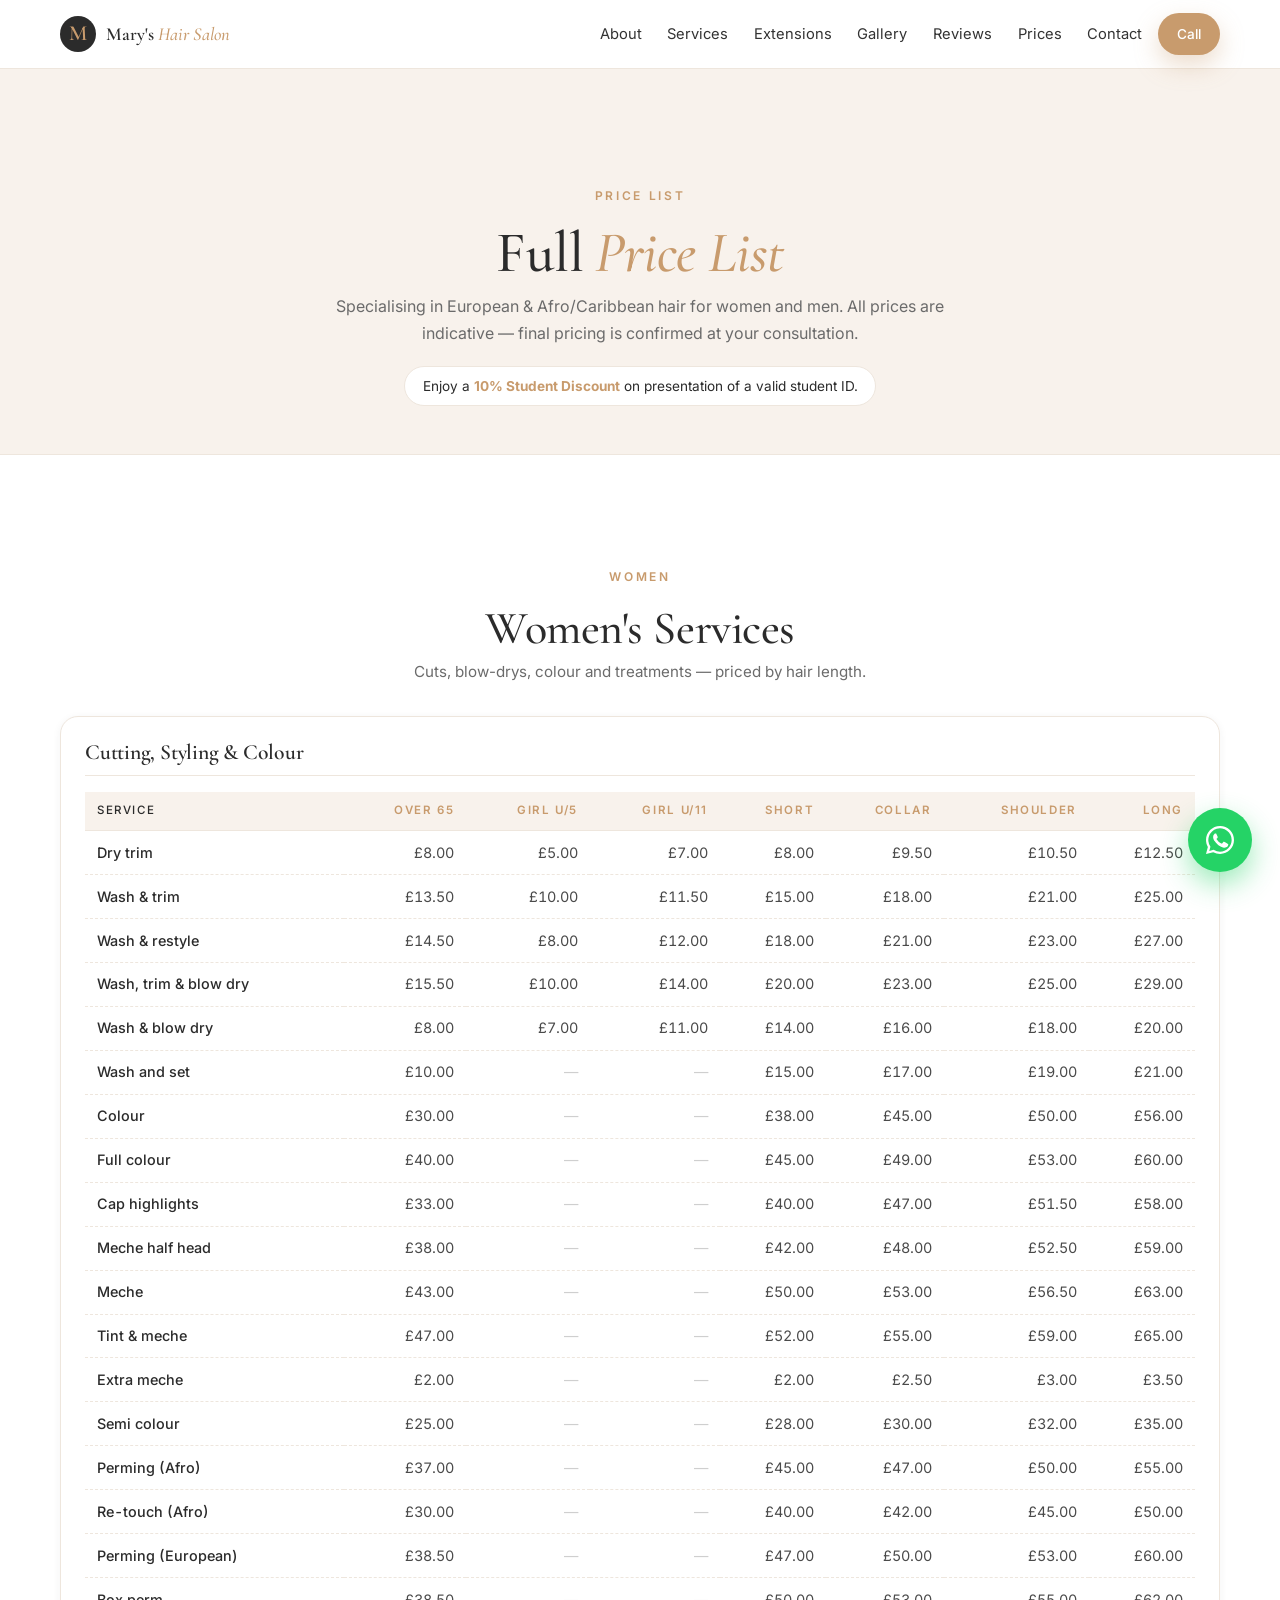
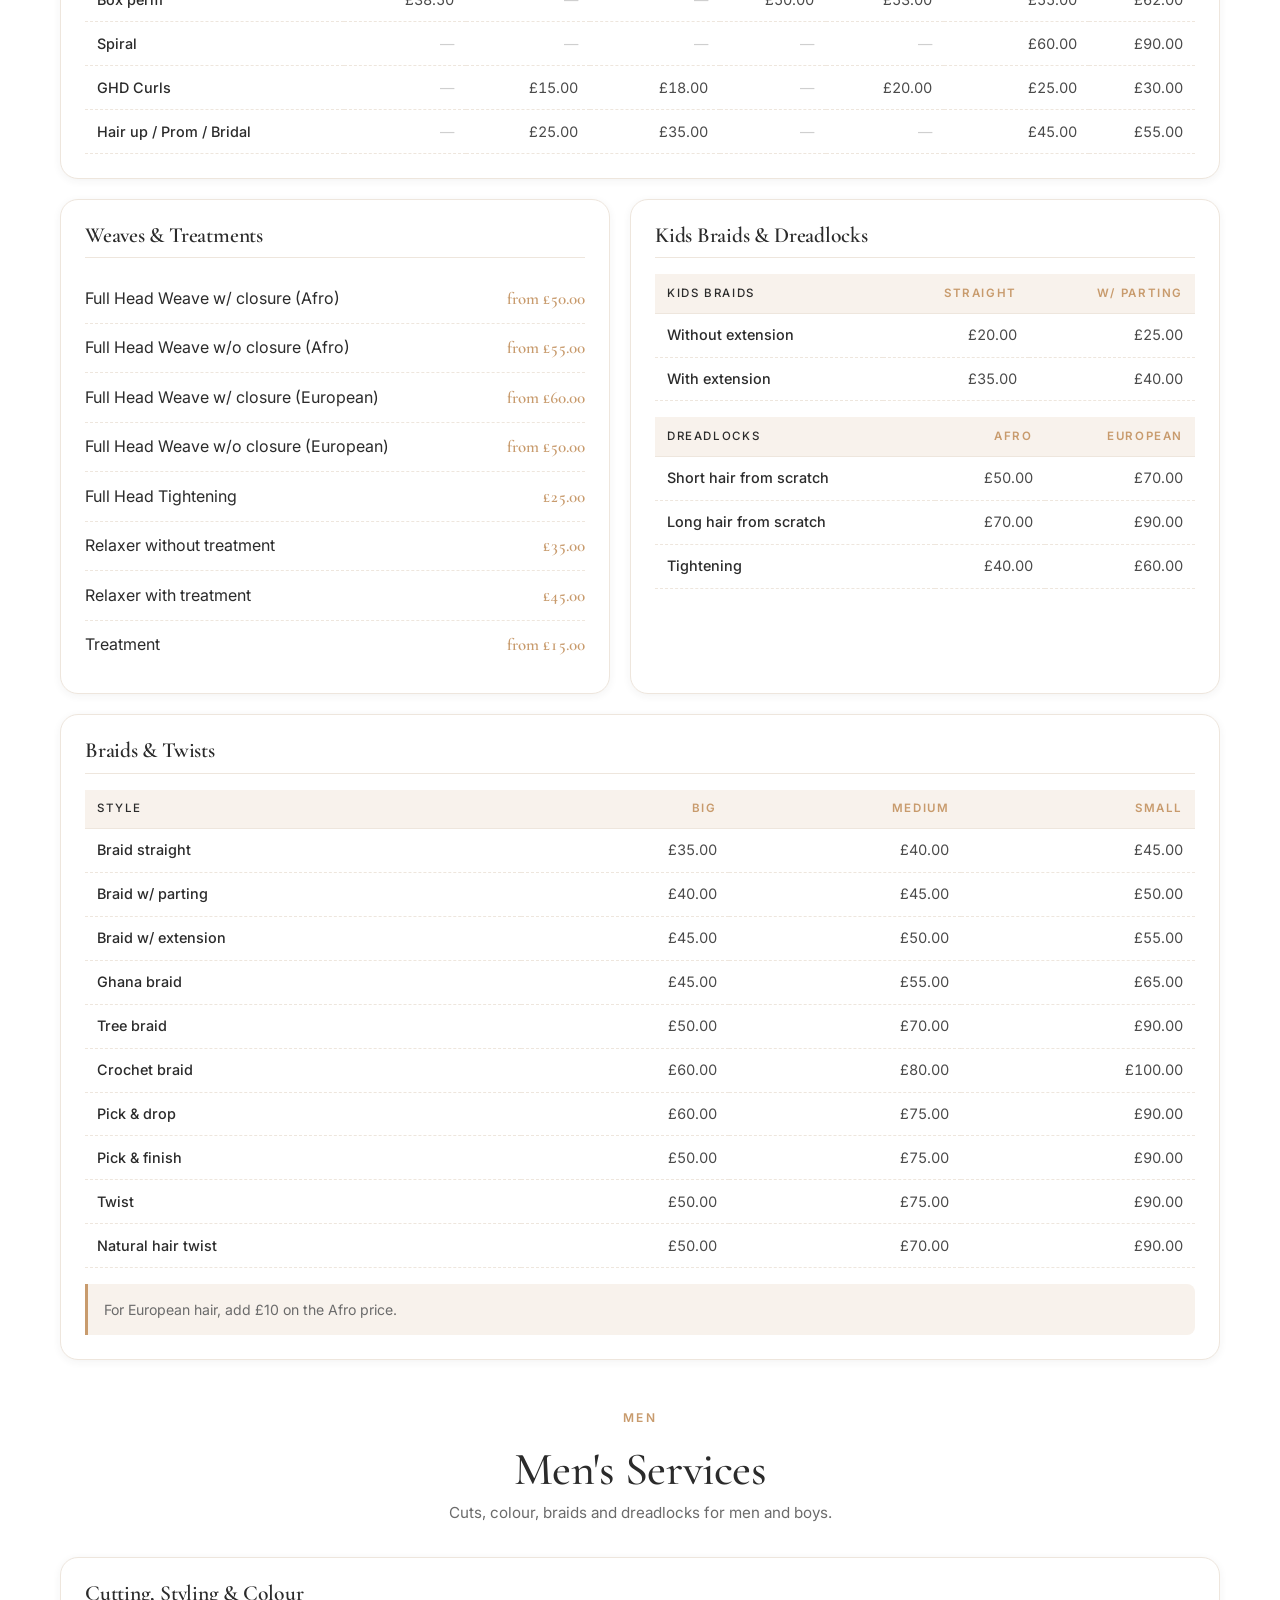
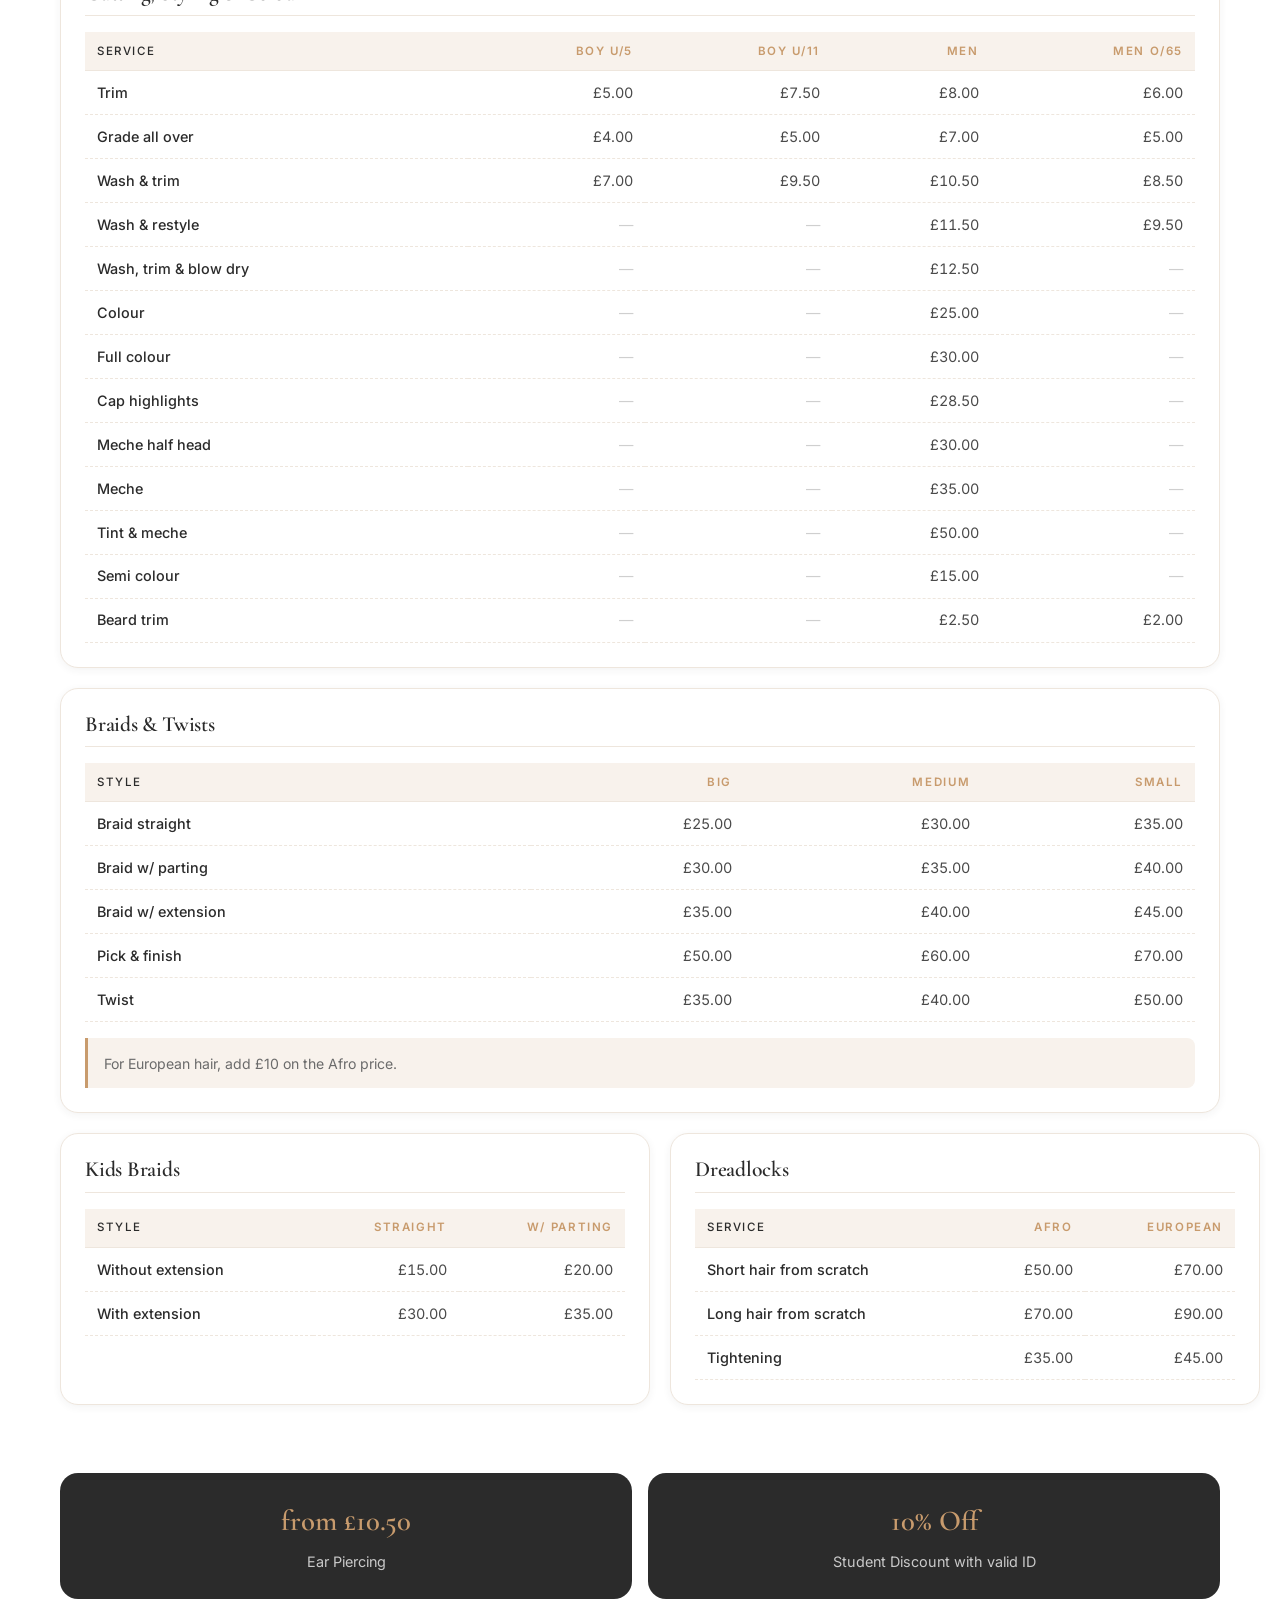
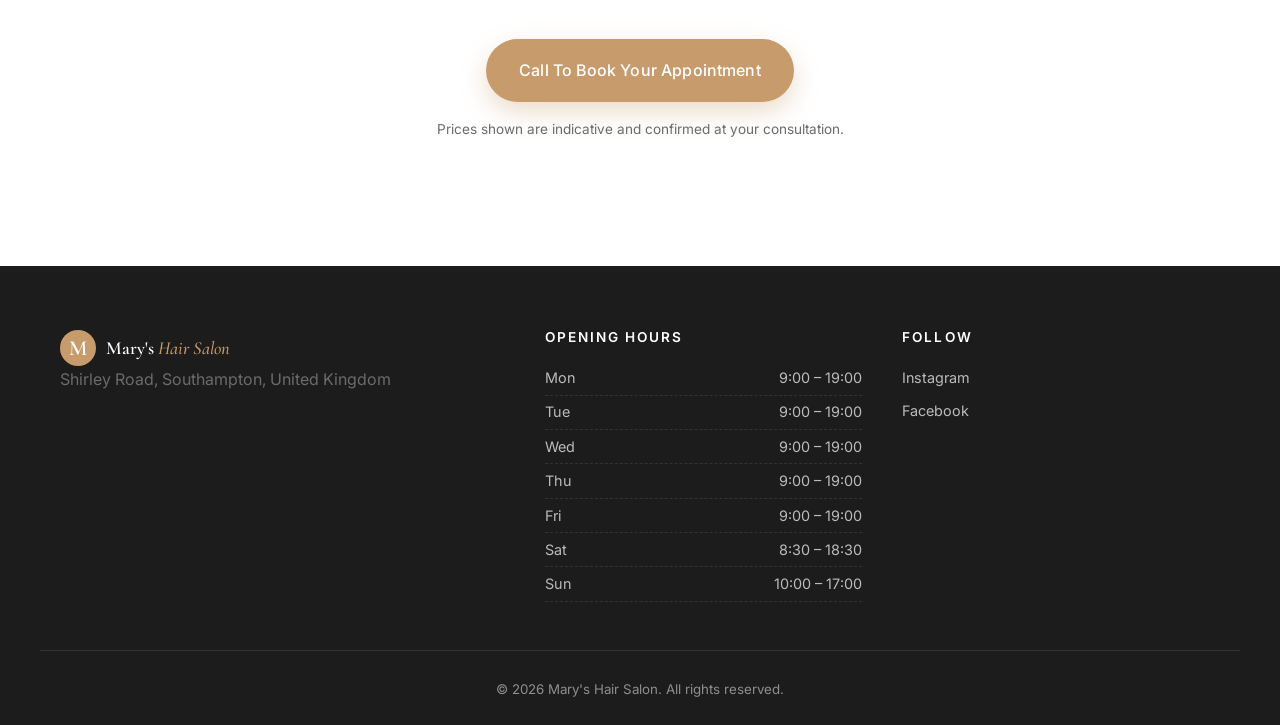
==== public/salon/prices.html @ 89a0cdc4 "Changes Co-authored-by: Skryia <167187170+Skryia@users.noreply.github.com>" ====
<!doctype html>
<html lang="en-GB">
<head>
  <meta charset="utf-8" />
  <meta name="viewport" content="width=device-width, initial-scale=1, viewport-fit=cover" />
  <title>Full Price List — Mary's Hair Salon, Southampton</title>
  <meta name="description" content="Full price list for Mary's Hair Salon on Shirley Road, Southampton. Cuts, colour, braids, weaves, extensions and dreadlocks for women, men and children." />
  <meta name="theme-color" content="#C89B6D" />
  <link rel="canonical" href="/prices.html" />

  <meta property="og:type" content="website" />
  <meta property="og:title" content="Full Price List — Mary's Hair Salon" />
  <meta property="og:description" content="Prices for cuts, colour, braids, weaves, extensions and dreadlocks — European & Afro/Caribbean hair, women & men." />
  <meta property="og:image" content="images/hero.jpg" />

  <link rel="preconnect" href="https://fonts.googleapis.com" />
  <link rel="preconnect" href="https://fonts.gstatic.com" crossorigin />
  <link href="https://fonts.googleapis.com/css2?family=Cormorant+Garamond:wght@400;500;600;700&family=Inter:wght@300;400;500;600;700&display=swap" rel="stylesheet" />
  <link rel="stylesheet" href="styles.css" />
</head>
<body>

<!-- ============ NAV ============ -->
<header class="nav" id="top">
  <div class="container nav__inner">
    <a href="index.html" class="brand">
      <span class="brand__mark">M</span>
      <span class="brand__name">Mary's <em>Hair Salon</em></span>
    </a>
    <nav class="nav__links" id="navLinks">
      <a href="index.html#about">About</a>
      <a href="index.html#services">Services</a>
      <a href="index.html#extensions">Extensions</a>
      <a href="index.html#gallery">Gallery</a>
      <a href="index.html#reviews">Reviews</a>
      <a href="prices.html">Prices</a>
      <a href="index.html#contact">Contact</a>
    </nav>
    <a href="#" class="btn btn--sm btn--primary" data-call>Call</a>
    <button class="nav__toggle" id="navToggle" aria-label="Open menu" aria-expanded="false">
      <span></span><span></span><span></span>
    </button>
  </div>
</header>

<!-- ============ HERO ============ -->
<section class="prices-hero">
  <div class="container">
    <span class="eyebrow">Price List</span>
    <h1>Full <em style="color:var(--primary);font-style:italic;">Price List</em></h1>
    <p>Specialising in European &amp; Afro/Caribbean hair for women and men. All prices are indicative — final pricing is confirmed at your consultation.</p>
    <div class="note">Enjoy a <strong>10% Student Discount</strong> on presentation of a valid student ID.</div>
  </div>
</section>

<!-- ============ PRICES ============ -->
<section class="section">
  <div class="container">

    <!-- ================== WOMEN ================== -->
    <div class="price-block">
      <span class="eyebrow">Women</span>
      <h2>Women's Services</h2>
      <p class="price-block__sub">Cuts, blow-drys, colour and treatments — priced by hair length.</p>

      <div class="price-card">
        <h3>Cutting, Styling &amp; Colour</h3>
        <div class="price-table-wrap">
          <table class="price-table">
            <thead>
              <tr>
                <th>Service</th>
                <th>Over 65</th>
                <th>Girl u/5</th>
                <th>Girl u/11</th>
                <th>Short</th>
                <th>Collar</th>
                <th>Shoulder</th>
                <th>Long</th>
              </tr>
            </thead>
            <tbody>
              <tr><td>Dry trim</td><td>£8.00</td><td>£5.00</td><td>£7.00</td><td>£8.00</td><td>£9.50</td><td>£10.50</td><td>£12.50</td></tr>
              <tr><td>Wash &amp; trim</td><td>£13.50</td><td>£10.00</td><td>£11.50</td><td>£15.00</td><td>£18.00</td><td>£21.00</td><td>£25.00</td></tr>
              <tr><td>Wash &amp; restyle</td><td>£14.50</td><td>£8.00</td><td>£12.00</td><td>£18.00</td><td>£21.00</td><td>£23.00</td><td>£27.00</td></tr>
              <tr><td>Wash, trim &amp; blow dry</td><td>£15.50</td><td>£10.00</td><td>£14.00</td><td>£20.00</td><td>£23.00</td><td>£25.00</td><td>£29.00</td></tr>
              <tr><td>Wash &amp; blow dry</td><td>£8.00</td><td>£7.00</td><td>£11.00</td><td>£14.00</td><td>£16.00</td><td>£18.00</td><td>£20.00</td></tr>
              <tr><td>Wash and set</td><td>£10.00</td><td class="empty">—</td><td class="empty">—</td><td>£15.00</td><td>£17.00</td><td>£19.00</td><td>£21.00</td></tr>
              <tr><td>Colour</td><td>£30.00</td><td class="empty">—</td><td class="empty">—</td><td>£38.00</td><td>£45.00</td><td>£50.00</td><td>£56.00</td></tr>
              <tr><td>Full colour</td><td>£40.00</td><td class="empty">—</td><td class="empty">—</td><td>£45.00</td><td>£49.00</td><td>£53.00</td><td>£60.00</td></tr>
              <tr><td>Cap highlights</td><td>£33.00</td><td class="empty">—</td><td class="empty">—</td><td>£40.00</td><td>£47.00</td><td>£51.50</td><td>£58.00</td></tr>
              <tr><td>Meche half head</td><td>£38.00</td><td class="empty">—</td><td class="empty">—</td><td>£42.00</td><td>£48.00</td><td>£52.50</td><td>£59.00</td></tr>
              <tr><td>Meche</td><td>£43.00</td><td class="empty">—</td><td class="empty">—</td><td>£50.00</td><td>£53.00</td><td>£56.50</td><td>£63.00</td></tr>
              <tr><td>Tint &amp; meche</td><td>£47.00</td><td class="empty">—</td><td class="empty">—</td><td>£52.00</td><td>£55.00</td><td>£59.00</td><td>£65.00</td></tr>
              <tr><td>Extra meche</td><td>£2.00</td><td class="empty">—</td><td class="empty">—</td><td>£2.00</td><td>£2.50</td><td>£3.00</td><td>£3.50</td></tr>
              <tr><td>Semi colour</td><td>£25.00</td><td class="empty">—</td><td class="empty">—</td><td>£28.00</td><td>£30.00</td><td>£32.00</td><td>£35.00</td></tr>
              <tr><td>Perming (Afro)</td><td>£37.00</td><td class="empty">—</td><td class="empty">—</td><td>£45.00</td><td>£47.00</td><td>£50.00</td><td>£55.00</td></tr>
              <tr><td>Re-touch (Afro)</td><td>£30.00</td><td class="empty">—</td><td class="empty">—</td><td>£40.00</td><td>£42.00</td><td>£45.00</td><td>£50.00</td></tr>
              <tr><td>Perming (European)</td><td>£38.50</td><td class="empty">—</td><td class="empty">—</td><td>£47.00</td><td>£50.00</td><td>£53.00</td><td>£60.00</td></tr>
              <tr><td>Box perm</td><td>£38.50</td><td class="empty">—</td><td class="empty">—</td><td>£50.00</td><td>£53.00</td><td>£55.00</td><td>£62.00</td></tr>
              <tr><td>Spiral</td><td class="empty">—</td><td class="empty">—</td><td class="empty">—</td><td class="empty">—</td><td class="empty">—</td><td>£60.00</td><td>£90.00</td></tr>
              <tr><td>GHD Curls</td><td class="empty">—</td><td>£15.00</td><td>£18.00</td><td class="empty">—</td><td>£20.00</td><td>£25.00</td><td>£30.00</td></tr>
              <tr><td>Hair up / Prom / Bridal</td><td class="empty">—</td><td>£25.00</td><td>£35.00</td><td class="empty">—</td><td class="empty">—</td><td>£45.00</td><td>£55.00</td></tr>
            </tbody>
          </table>
        </div>
      </div>

      <div class="price-columns">
        <div class="price-card">
          <h3>Weaves &amp; Treatments</h3>
          <ul class="price-list">
            <li><span class="name">Full Head Weave w/ closure (Afro)</span><span class="price">from £50.00</span></li>
            <li><span class="name">Full Head Weave w/o closure (Afro)</span><span class="price">from £55.00</span></li>
            <li><span class="name">Full Head Weave w/ closure (European)</span><span class="price">from £60.00</span></li>
            <li><span class="name">Full Head Weave w/o closure (European)</span><span class="price">from £50.00</span></li>
            <li><span class="name">Full Head Tightening</span><span class="price">£25.00</span></li>
            <li><span class="name">Relaxer without treatment</span><span class="price">£35.00</span></li>
            <li><span class="name">Relaxer with treatment</span><span class="price">£45.00</span></li>
            <li><span class="name">Treatment</span><span class="price">from £15.00</span></li>
          </ul>
        </div>

        <div class="price-card">
          <h3>Kids Braids &amp; Dreadlocks</h3>
          <div class="price-table-wrap">
            <table class="price-table">
              <thead>
                <tr><th>Kids Braids</th><th>Straight</th><th>W/ Parting</th></tr>
              </thead>
              <tbody>
                <tr><td>Without extension</td><td>£20.00</td><td>£25.00</td></tr>
                <tr><td>With extension</td><td>£35.00</td><td>£40.00</td></tr>
              </tbody>
            </table>
          </div>
          <div class="price-table-wrap" style="margin-top:1rem;">
            <table class="price-table">
              <thead>
                <tr><th>Dreadlocks</th><th>Afro</th><th>European</th></tr>
              </thead>
              <tbody>
                <tr><td>Short hair from scratch</td><td>£50.00</td><td>£70.00</td></tr>
                <tr><td>Long hair from scratch</td><td>£70.00</td><td>£90.00</td></tr>
                <tr><td>Tightening</td><td>£40.00</td><td>£60.00</td></tr>
              </tbody>
            </table>
          </div>
        </div>
      </div>

      <div class="price-card">
        <h3>Braids &amp; Twists</h3>
        <div class="price-table-wrap">
          <table class="price-table">
            <thead>
              <tr><th>Style</th><th>Big</th><th>Medium</th><th>Small</th></tr>
            </thead>
            <tbody>
              <tr><td>Braid straight</td><td>£35.00</td><td>£40.00</td><td>£45.00</td></tr>
              <tr><td>Braid w/ parting</td><td>£40.00</td><td>£45.00</td><td>£50.00</td></tr>
              <tr><td>Braid w/ extension</td><td>£45.00</td><td>£50.00</td><td>£55.00</td></tr>
              <tr><td>Ghana braid</td><td>£45.00</td><td>£55.00</td><td>£65.00</td></tr>
              <tr><td>Tree braid</td><td>£50.00</td><td>£70.00</td><td>£90.00</td></tr>
              <tr><td>Crochet braid</td><td>£60.00</td><td>£80.00</td><td>£100.00</td></tr>
              <tr><td>Pick &amp; drop</td><td>£60.00</td><td>£75.00</td><td>£90.00</td></tr>
              <tr><td>Pick &amp; finish</td><td>£50.00</td><td>£75.00</td><td>£90.00</td></tr>
              <tr><td>Twist</td><td>£50.00</td><td>£75.00</td><td>£90.00</td></tr>
              <tr><td>Natural hair twist</td><td>£50.00</td><td>£70.00</td><td>£90.00</td></tr>
            </tbody>
          </table>
        </div>
        <div class="price-note">For European hair, add £10 on the Afro price.</div>
      </div>
    </div>

    <!-- ================== MEN ================== -->
    <div class="price-block">
      <span class="eyebrow">Men</span>
      <h2>Men's Services</h2>
      <p class="price-block__sub">Cuts, colour, braids and dreadlocks for men and boys.</p>

      <div class="price-card">
        <h3>Cutting, Styling &amp; Colour</h3>
        <div class="price-table-wrap">
          <table class="price-table">
            <thead>
              <tr>
                <th>Service</th>
                <th>Boy u/5</th>
                <th>Boy u/11</th>
                <th>Men</th>
                <th>Men o/65</th>
              </tr>
            </thead>
            <tbody>
              <tr><td>Trim</td><td>£5.00</td><td>£7.50</td><td>£8.00</td><td>£6.00</td></tr>
              <tr><td>Grade all over</td><td>£4.00</td><td>£5.00</td><td>£7.00</td><td>£5.00</td></tr>
              <tr><td>Wash &amp; trim</td><td>£7.00</td><td>£9.50</td><td>£10.50</td><td>£8.50</td></tr>
              <tr><td>Wash &amp; restyle</td><td class="empty">—</td><td class="empty">—</td><td>£11.50</td><td>£9.50</td></tr>
              <tr><td>Wash, trim &amp; blow dry</td><td class="empty">—</td><td class="empty">—</td><td>£12.50</td><td class="empty">—</td></tr>
              <tr><td>Colour</td><td class="empty">—</td><td class="empty">—</td><td>£25.00</td><td class="empty">—</td></tr>
              <tr><td>Full colour</td><td class="empty">—</td><td class="empty">—</td><td>£30.00</td><td class="empty">—</td></tr>
              <tr><td>Cap highlights</td><td class="empty">—</td><td class="empty">—</td><td>£28.50</td><td class="empty">—</td></tr>
              <tr><td>Meche half head</td><td class="empty">—</td><td class="empty">—</td><td>£30.00</td><td class="empty">—</td></tr>
              <tr><td>Meche</td><td class="empty">—</td><td class="empty">—</td><td>£35.00</td><td class="empty">—</td></tr>
              <tr><td>Tint &amp; meche</td><td class="empty">—</td><td class="empty">—</td><td>£50.00</td><td class="empty">—</td></tr>
              <tr><td>Semi colour</td><td class="empty">—</td><td class="empty">—</td><td>£15.00</td><td class="empty">—</td></tr>
              <tr><td>Beard trim</td><td class="empty">—</td><td class="empty">—</td><td>£2.50</td><td>£2.00</td></tr>
            </tbody>
          </table>
        </div>
      </div>

      <div class="price-card">
        <h3>Braids &amp; Twists</h3>
        <div class="price-table-wrap">
          <table class="price-table">
            <thead>
              <tr><th>Style</th><th>Big</th><th>Medium</th><th>Small</th></tr>
            </thead>
            <tbody>
              <tr><td>Braid straight</td><td>£25.00</td><td>£30.00</td><td>£35.00</td></tr>
              <tr><td>Braid w/ parting</td><td>£30.00</td><td>£35.00</td><td>£40.00</td></tr>
              <tr><td>Braid w/ extension</td><td>£35.00</td><td>£40.00</td><td>£45.00</td></tr>
              <tr><td>Pick &amp; finish</td><td>£50.00</td><td>£60.00</td><td>£70.00</td></tr>
              <tr><td>Twist</td><td>£35.00</td><td>£40.00</td><td>£50.00</td></tr>
            </tbody>
          </table>
        </div>
        <div class="price-note">For European hair, add £10 on the Afro price.</div>
      </div>

      <div class="price-columns">
        <div class="price-card">
          <h3>Kids Braids</h3>
          <div class="price-table-wrap">
            <table class="price-table">
              <thead>
                <tr><th>Style</th><th>Straight</th><th>W/ Parting</th></tr>
              </thead>
              <tbody>
                <tr><td>Without extension</td><td>£15.00</td><td>£20.00</td></tr>
                <tr><td>With extension</td><td>£30.00</td><td>£35.00</td></tr>
              </tbody>
            </table>
          </div>
        </div>

        <div class="price-card">
          <h3>Dreadlocks</h3>
          <div class="price-table-wrap">
            <table class="price-table">
              <thead>
                <tr><th>Service</th><th>Afro</th><th>European</th></tr>
              </thead>
              <tbody>
                <tr><td>Short hair from scratch</td><td>£50.00</td><td>£70.00</td></tr>
                <tr><td>Long hair from scratch</td><td>£70.00</td><td>£90.00</td></tr>
                <tr><td>Tightening</td><td>£35.00</td><td>£45.00</td></tr>
              </tbody>
            </table>
          </div>
        </div>
      </div>
    </div>

    <!-- ================== EXTRAS ================== -->
    <div class="price-extras">
      <div class="price-extra">
        <strong>from £10.50</strong>
        <span>Ear Piercing</span>
      </div>
      <div class="price-extra">
        <strong>10% Off</strong>
        <span>Student Discount with valid ID</span>
      </div>
    </div>

    <div class="center">
      <a href="#" class="btn btn--primary btn--lg" data-call>Call To Book Your Appointment</a>
      <p class="muted" style="margin-top:1rem;font-size:.85rem;">Prices shown are indicative and confirmed at your consultation.</p>
    </div>

  </div>
</section>

<!-- ============ FOOTER ============ -->
<footer class="footer">
  <div class="container footer__inner">
    <div>
      <div class="brand brand--footer">
        <span class="brand__mark">M</span>
        <span class="brand__name">Mary's <em>Hair Salon</em></span>
      </div>
      <p class="muted">Shirley Road, Southampton, United Kingdom</p>
    </div>
    <div>
      <h5>Opening hours</h5>
      <ul class="footer-hours" id="footerHours"></ul>
    </div>
    <div>
      <h5>Follow</h5>
      <ul class="socials">
        <li><a href="https://www.instagram.com/marys_hair_salon__/" target="_blank" rel="noopener">Instagram</a></li>
        <li><a href="https://www.facebook.com/MandMsouthampton/" target="_blank" rel="noopener">Facebook</a></li>
      </ul>
    </div>
  </div>
  <div class="container footer__base">
    <small>© <span id="year"></span> Mary's Hair Salon. All rights reserved.</small>
  </div>
</footer>

<!-- ============ FLOATING WHATSAPP ============ -->
<a href="#" class="wa-float" data-whatsapp aria-label="Chat on WhatsApp">
  <svg viewBox="0 0 24 24" width="28" height="28" fill="currentColor" aria-hidden="true"><path d="M20.5 3.5A11.9 11.9 0 0 0 12 0C5.4 0 0 5.4 0 12c0 2.1.6 4.2 1.6 6L0 24l6.2-1.6a12 12 0 0 0 5.8 1.5C18.6 24 24 18.6 24 12c0-3.2-1.2-6.2-3.5-8.5zM12 22a10 10 0 0 1-5.1-1.4l-.4-.2-3.7 1 1-3.6-.2-.4A10 10 0 1 1 22 12c0 5.5-4.5 10-10 10zm5.5-7.5c-.3-.2-1.8-.9-2-1s-.5-.2-.7.2-.8 1-1 1.2-.4.2-.7 0a8 8 0 0 1-4-3.5c-.3-.5.3-.5.9-1.6.1-.2 0-.4 0-.5s-.7-1.7-1-2.3c-.3-.6-.5-.5-.7-.5H8c-.2 0-.5 0-.8.4a3.6 3.6 0 0 0-1.1 2.7c0 1.6 1.1 3.1 1.3 3.3s2.3 3.5 5.5 4.9c.8.3 1.3.5 1.8.6.8.3 1.5.2 2 .1.6-.1 1.8-.7 2.1-1.5.3-.7.3-1.3.2-1.5s-.3-.2-.5-.3z"/></svg>
</a>

<script src="script.js" defer></script>
</body>
</html>
---- public/salon/styles.css ----
/* =========================================================
   Mary's Hair Salon — luxury salon styling
   Palette: #C89B6D primary · #F8F2EC secondary · #2B2B2B accent · #FFFFFF bg
   Mobile-first. Breakpoints: 640, 900, 1200
   ========================================================= */

:root {
  --primary: #C89B6D;
  --primary-dark: #A87E52;
  --secondary: #F8F2EC;
  --accent: #2B2B2B;
  --bg: #FFFFFF;
  --muted: #6B6B6B;
  --line: #EEE6DD;
  --shadow-sm: 0 2px 8px rgba(43,43,43,.06);
  --shadow-md: 0 12px 30px rgba(43,43,43,.10);
  --shadow-lg: 0 24px 60px rgba(43,43,43,.16);
  --radius: 18px;
  --radius-lg: 28px;
  --display: "Cormorant Garamond", "Times New Roman", serif;
  --body: "Inter", system-ui, -apple-system, "Segoe UI", Roboto, sans-serif;
  --container: 1200px;
}

* { box-sizing: border-box; }
html { scroll-behavior: smooth; -webkit-text-size-adjust: 100%; }
body {
  margin: 0;
  font-family: var(--body);
  color: var(--accent);
  background: var(--bg);
  font-size: 16px;
  line-height: 1.65;
  -webkit-font-smoothing: antialiased;
}
img { max-width: 100%; display: block; }
a { color: inherit; text-decoration: none; }

h1, h2, h3, h4, h5 {
  font-family: var(--display);
  font-weight: 500;
  color: var(--accent);
  line-height: 1.1;
  margin: 0 0 .5em;
  letter-spacing: -.01em;
}
h1 { font-size: clamp(2.4rem, 6vw, 4.75rem); font-weight: 500; }
h1 em { color: var(--primary); font-style: italic; }
h2 { font-size: clamp(1.9rem, 3.6vw, 3rem); }
h3 { font-size: 1.35rem; }
p  { margin: 0 0 1em; color: #4a4a4a; }
.lead { font-size: 1.125rem; color: #4a4a4a; }

.container {
  width: 100%;
  max-width: var(--container);
  margin: 0 auto;
  padding: 0 20px;
}

.eyebrow {
  display: inline-block;
  font-family: var(--body);
  font-size: .75rem;
  font-weight: 600;
  letter-spacing: .22em;
  text-transform: uppercase;
  color: var(--primary);
  margin-bottom: 1rem;
}
.eyebrow--light { color: var(--secondary); opacity: .8; }

.center { text-align: center; margin-top: 2.5rem; }
.muted { color: var(--muted); }

/* ---------- Buttons ---------- */
.btn {
  display: inline-flex;
  align-items: center;
  gap: .55rem;
  padding: .95rem 1.6rem;
  border-radius: 999px;
  font-family: var(--body);
  font-weight: 500;
  font-size: .95rem;
  letter-spacing: .01em;
  transition: transform .2s ease, box-shadow .2s ease, background .2s ease, color .2s ease;
  cursor: pointer;
  border: 1px solid transparent;
  white-space: nowrap;
}
.btn--sm { padding: .55rem 1.1rem; font-size: .85rem; }
.btn--lg { padding: 1.1rem 2rem; font-size: 1rem; }
.btn--primary { background: var(--primary); color: #fff; box-shadow: 0 10px 24px rgba(200,155,109,.35); }
.btn--primary:hover { background: var(--primary-dark); transform: translateY(-2px); box-shadow: 0 14px 30px rgba(200,155,109,.45); }
.btn--ghost { background: rgba(255,255,255,.12); color: #fff; border-color: rgba(255,255,255,.6); backdrop-filter: blur(6px); }
.btn--ghost:hover { background: #fff; color: var(--accent); }
.btn--ghost.btn--dark { background: transparent; color: var(--accent); border-color: var(--accent); }
.btn--ghost.btn--dark:hover { background: var(--accent); color: #fff; }

.link-arrow { color: var(--primary); font-weight: 500; border-bottom: 1px solid transparent; transition: border-color .2s; }
.link-arrow:hover { border-color: var(--primary); }

/* ---------- Nav ---------- */
.nav {
  position: sticky; top: 0; z-index: 50;
  background: rgba(255,255,255,.85);
  backdrop-filter: saturate(160%) blur(14px);
  border-bottom: 1px solid var(--line);
}
.nav__inner {
  display: flex; align-items: center; gap: 1rem;
  min-height: 68px;
}
.brand { display: inline-flex; align-items: center; gap: .65rem; margin-right: auto; }
.brand__mark {
  width: 36px; height: 36px; border-radius: 50%;
  background: var(--accent); color: var(--primary);
  display: grid; place-items: center;
  font-family: var(--display); font-size: 1.35rem; font-weight: 600;
}
.brand__name { font-family: var(--display); font-size: 1.15rem; font-weight: 600; }
.brand__name em { color: var(--primary); font-style: italic; font-weight: 500; }

.nav__links { display: none; gap: 1.6rem; }
.nav__links a { font-size: .92rem; color: #333; transition: color .2s; }
.nav__links a:hover { color: var(--primary); }
.nav__toggle {
  display: inline-flex; flex-direction: column; justify-content: center; gap: 5px;
  width: 42px; height: 42px; border: 1px solid var(--line); background: #fff; border-radius: 12px;
  padding: 0 10px; cursor: pointer;
}
.nav__toggle span { display: block; height: 2px; background: var(--accent); border-radius: 2px; transition: transform .25s, opacity .2s; }
.nav__toggle[aria-expanded="true"] span:nth-child(1) { transform: translateY(7px) rotate(45deg); }
.nav__toggle[aria-expanded="true"] span:nth-child(2) { opacity: 0; }
.nav__toggle[aria-expanded="true"] span:nth-child(3) { transform: translateY(-7px) rotate(-45deg); }

@media (min-width: 900px) {
  .nav__links { display: inline-flex; }
  .nav__toggle { display: none; }
}

/* Mobile menu */
.nav__links.is-open {
  display: flex; flex-direction: column;
  position: absolute; top: 68px; left: 0; right: 0;
  background: #fff; border-bottom: 1px solid var(--line);
  padding: 1rem 20px 1.5rem; gap: .25rem;
}
.nav__links.is-open a {
  padding: .85rem 0; border-bottom: 1px solid var(--line); font-size: 1.05rem;
}
.nav__links.is-open a:last-child { border-bottom: 0; }

/* ---------- Hero ---------- */
.hero {
  position: relative; overflow: hidden;
  min-height: 82vh;
  display: flex; align-items: flex-end;
  padding: 6rem 0 3rem;
}
.hero__img {
  position: absolute; inset: 0; width: 100%; height: 100%; object-fit: cover; z-index: -2;
}
.hero__overlay {
  position: absolute; inset: 0; z-index: -1;
  background:
    linear-gradient(180deg, rgba(0,0,0,.15) 0%, rgba(0,0,0,.45) 55%, rgba(0,0,0,.75) 100%);
}
.hero__content { color: #fff; max-width: 800px; }
.hero__content .eyebrow { color: var(--primary); }
.hero__content h1 { color: #fff; margin-bottom: 1rem; }
.hero__content .lead { color: rgba(255,255,255,.9); max-width: 620px; }
.hero__ctas { display: flex; gap: .75rem; flex-wrap: wrap; margin-top: 1.6rem; }
.hero__strip {
  margin-top: 2.5rem; padding-top: 1.5rem;
  border-top: 1px solid rgba(255,255,255,.2);
  display: grid; grid-template-columns: repeat(3, 1fr); gap: 1rem;
  color: #fff;
}
.hero__strip > div { display: flex; flex-direction: column; font-size: .85rem; }
.hero__strip strong { font-family: var(--display); font-size: 1.15rem; color: var(--primary); margin-bottom: .1rem; font-weight: 600; }
.hero__strip .stars { font-size: 1.05rem; color: var(--primary); letter-spacing: .1em; }
.hero__strip .stars span { color: rgba(255,255,255,.75); font-size: .8rem; letter-spacing: 0; font-family: var(--body); }

@media (max-width: 640px) {
  .hero__strip { grid-template-columns: 1fr; gap: .6rem; }
  .hero__strip > div { flex-direction: row; align-items: baseline; gap: .5rem; }
  .hero__strip strong { font-size: 1rem; }
}

/* ---------- Section base ---------- */
.section { padding: 5rem 0; }
@media (min-width: 900px) { .section { padding: 7rem 0; } }
.section--tinted { background: var(--secondary); }
.section--dark { background: var(--accent); color: #fff; }
.section--dark h2, .section--dark h3 { color: #fff; }
.section--dark p { color: rgba(255,255,255,.78); }

.section__head { max-width: 680px; margin: 0 auto 3rem; text-align: center; }
.section__head p { color: var(--muted); }

/* ---------- About ---------- */
.about {
  display: grid; gap: 3rem;
  grid-template-columns: 1fr;
  align-items: center;
}
.about__image img {
  width: 100%; border-radius: var(--radius-lg); box-shadow: var(--shadow-lg);
  aspect-ratio: 4/5; object-fit: cover;
}
@media (min-width: 900px) {
  .about { grid-template-columns: 1.1fr .9fr; gap: 5rem; }
}

/* ---------- Services ---------- */
.services-grid {
  display: grid; gap: 1rem;
  grid-template-columns: 1fr;
}
@media (min-width: 640px) { .services-grid { grid-template-columns: repeat(2, 1fr); } }
@media (min-width: 1024px) { .services-grid { grid-template-columns: repeat(3, 1fr); } }

.service {
  background: #fff; border: 1px solid var(--line); border-radius: var(--radius);
  padding: 1.75rem; transition: transform .3s ease, box-shadow .3s ease, border-color .3s;
  display: flex; flex-direction: column; gap: .5rem;
}
.service:hover { transform: translateY(-4px); box-shadow: var(--shadow-md); border-color: transparent; }
.service__icon {
  width: 46px; height: 46px; border-radius: 14px;
  background: var(--secondary); color: var(--primary);
  display: grid; place-items: center; font-size: 1.35rem;
  margin-bottom: .4rem;
}
.service__head { display: flex; justify-content: space-between; align-items: baseline; gap: 1rem; }
.service__name { font-family: var(--display); font-size: 1.25rem; font-weight: 600; margin: 0; }
.service__price { font-family: var(--display); color: var(--primary); font-weight: 600; font-size: 1.1rem; white-space: nowrap; }
.service__desc { color: var(--muted); font-size: .92rem; margin: 0; }

/* ---------- Extensions ---------- */
.ext {
  display: grid; gap: 3rem;
  grid-template-columns: 1fr;
  align-items: center;
}
@media (min-width: 900px) { .ext { grid-template-columns: 1fr 1.1fr; gap: 5rem; } }

.ticks { list-style: none; padding: 0; margin: 1.5rem 0 2rem; }
.ticks li {
  position: relative; padding: .5rem 0 .5rem 2rem;
  border-bottom: 1px dashed var(--line);
}
.ticks li::before {
  content: "✓"; position: absolute; left: 0; top: 50%; transform: translateY(-50%);
  width: 24px; height: 24px; border-radius: 50%;
  background: var(--primary); color: #fff;
  display: grid; place-items: center; font-size: .7rem; font-weight: 700;
}

.ext__media figure { margin: 0; }
.ext__media img {
  width: 100%; border-radius: var(--radius-lg); box-shadow: var(--shadow-lg);
  aspect-ratio: 14/9; object-fit: cover;
}
.ext__media figcaption { margin-top: .8rem; text-align: center; color: var(--muted); font-size: .88rem; font-style: italic; }

/* ---------- Gallery ---------- */
.gallery {
  display: grid; gap: 12px;
  grid-template-columns: repeat(2, 1fr);
}
@media (min-width: 640px) { .gallery { grid-template-columns: repeat(3, 1fr); gap: 16px; } }
@media (min-width: 1024px) { .gallery { grid-template-columns: repeat(4, 1fr); } }

.gallery__item {
  position: relative; overflow: hidden; border-radius: var(--radius);
  aspect-ratio: 4/5; cursor: pointer; background: var(--line);
  box-shadow: var(--shadow-sm);
}
.gallery__item img {
  width: 100%; height: 100%; object-fit: cover;
  transition: transform .6s ease;
}
.gallery__item::after {
  content: ""; position: absolute; inset: 0;
  background: linear-gradient(180deg, transparent 60%, rgba(43,43,43,.35));
  opacity: 0; transition: opacity .3s;
}
.gallery__item:hover img { transform: scale(1.06); }
.gallery__item:hover::after { opacity: 1; }

/* ---------- Why ---------- */
.why-grid {
  display: grid; gap: 1rem;
  grid-template-columns: 1fr;
}
@media (min-width: 640px) { .why-grid { grid-template-columns: repeat(2, 1fr); gap: 1.25rem; } }
@media (min-width: 1024px) { .why-grid { grid-template-columns: repeat(4, 1fr); } }

.feature {
  background: var(--secondary); border-radius: var(--radius); padding: 2rem 1.5rem;
  text-align: center; transition: transform .3s, box-shadow .3s;
}
.feature:hover { transform: translateY(-4px); box-shadow: var(--shadow-md); }
.feature__icon {
  width: 60px; height: 60px; margin: 0 auto 1rem; border-radius: 50%;
  background: #fff; color: var(--primary);
  display: grid; place-items: center; font-size: 1.6rem;
}
.feature h3 { margin-bottom: .35rem; }
.feature p { color: var(--muted); font-size: .95rem; margin: 0; }

/* ---------- Reviews ---------- */
.reviews {
  display: grid; gap: 1.25rem;
  grid-template-columns: 1fr;
}
@media (min-width: 900px) { .reviews { grid-template-columns: repeat(3, 1fr); } }

.review {
  background: rgba(255,255,255,.04);
  border: 1px solid rgba(255,255,255,.1);
  border-radius: var(--radius); padding: 2rem;
  margin: 0;
}
.review p { font-family: var(--display); font-style: italic; font-size: 1.15rem; color: rgba(255,255,255,.92); line-height: 1.55; }
.review cite { display: block; color: var(--primary); font-style: normal; font-size: .9rem; letter-spacing: .05em; }
.review .stars { color: var(--primary); letter-spacing: .15em; margin-bottom: .75rem; }

/* ---------- Contact ---------- */
.contact {
  display: grid; gap: 3rem;
  grid-template-columns: 1fr;
}
@media (min-width: 900px) { .contact { grid-template-columns: 1fr 1fr; gap: 4rem; align-items: start; } }

.contact__grid { display: grid; grid-template-columns: 1fr; gap: 2rem; margin: 1.5rem 0 2rem; }
@media (min-width: 500px) { .contact__grid { grid-template-columns: 1fr 1fr; } }
.contact h4 { font-size: 1.1rem; margin-bottom: .85rem; color: var(--primary); font-family: var(--body); font-weight: 600; letter-spacing: .08em; text-transform: uppercase; }
.hours { width: 100%; border-collapse: collapse; font-size: .93rem; }
.hours td { padding: .4rem 0; border-bottom: 1px dashed var(--line); }
.hours td:last-child { text-align: right; color: var(--muted); }
.contact-list { list-style: none; padding: 0; margin: 0; }
.contact-list li { display: flex; justify-content: space-between; gap: 1rem; padding: .5rem 0; border-bottom: 1px dashed var(--line); font-size: .93rem; }
.contact-list li span:first-child { color: var(--muted); }
.contact-list a { color: var(--accent); font-weight: 500; }
.contact-list a:hover { color: var(--primary); }
.cta-row { display: flex; gap: .75rem; flex-wrap: wrap; }

.map {
  border-radius: var(--radius-lg); overflow: hidden;
  box-shadow: var(--shadow-lg); height: 480px; background: var(--secondary);
}
.map iframe { width: 100%; height: 100%; border: 0; }

/* ---------- Footer ---------- */
.footer { background: #1c1c1c; color: rgba(255,255,255,.7); padding: 4rem 0 1.5rem; }
.footer__inner {
  display: grid; gap: 2.5rem;
  grid-template-columns: 1fr;
}
@media (min-width: 700px) { .footer__inner { grid-template-columns: 1.4fr 1fr 1fr; } }
.footer h5 { color: #fff; font-family: var(--body); font-weight: 600; font-size: .85rem; letter-spacing: .15em; text-transform: uppercase; margin: 0 0 1rem; }
.brand--footer .brand__mark { background: var(--primary); color: #fff; }
.brand--footer .brand__name { color: #fff; }
.footer-hours, .socials { list-style: none; padding: 0; margin: 0; font-size: .9rem; }
.footer-hours li { display: flex; justify-content: space-between; padding: .3rem 0; border-bottom: 1px dashed rgba(255,255,255,.1); }
.socials li { padding: .3rem 0; }
.socials a:hover, .footer a:hover { color: var(--primary); }
.footer__base { margin-top: 3rem; padding-top: 1.5rem; border-top: 1px solid rgba(255,255,255,.1); text-align: center; }
.footer__base small { color: rgba(255,255,255,.5); }

/* ---------- Floating WhatsApp ---------- */
.wa-float {
  position: fixed; right: 18px; bottom: 18px; z-index: 60;
  width: 60px; height: 60px; border-radius: 50%;
  background: #25D366; color: #fff;
  display: grid; place-items: center;
  box-shadow: 0 12px 28px rgba(37,211,102,.45);
  transition: transform .25s ease, box-shadow .25s;
  animation: pulseRing 2.4s ease-out infinite;
}
.wa-float:hover { transform: scale(1.07); }
@keyframes pulseRing {
  0%   { box-shadow: 0 0 0 0 rgba(37,211,102,.55), 0 12px 28px rgba(37,211,102,.45); }
  70%  { box-shadow: 0 0 0 18px rgba(37,211,102,0), 0 12px 28px rgba(37,211,102,.45); }
  100% { box-shadow: 0 0 0 0 rgba(37,211,102,0), 0 12px 28px rgba(37,211,102,.45); }
}
@media (min-width: 640px) { .wa-float { right: 28px; bottom: 28px; width: 64px; height: 64px; } }

/* ---------- Lightbox ---------- */
.lightbox {
  position: fixed; inset: 0; z-index: 100;
  background: rgba(15,15,15,.94);
  display: none; align-items: center; justify-content: center;
  padding: 4rem 1rem;
}
.lightbox.is-open { display: flex; animation: fadeIn .25s ease; }
.lightbox__img {
  max-width: 92vw; max-height: 82vh; object-fit: contain;
  border-radius: 8px; box-shadow: 0 30px 80px rgba(0,0,0,.6);
  animation: zoomIn .3s ease;
}
.lightbox__close, .lightbox__nav {
  position: absolute; background: rgba(255,255,255,.1); color: #fff;
  border: 1px solid rgba(255,255,255,.25); border-radius: 50%;
  width: 46px; height: 46px; display: grid; place-items: center;
  cursor: pointer; font-size: 1.5rem; line-height: 1; transition: background .2s;
}
.lightbox__close:hover, .lightbox__nav:hover { background: rgba(255,255,255,.22); }
.lightbox__close { top: 20px; right: 20px; font-size: 1.1rem; }
.lightbox__nav--prev { left: 12px; top: 50%; transform: translateY(-50%); }
.lightbox__nav--next { right: 12px; top: 50%; transform: translateY(-50%); }
@media (min-width: 640px) {
  .lightbox__nav--prev { left: 30px; } .lightbox__nav--next { right: 30px; }
  .lightbox__nav, .lightbox__close { width: 52px; height: 52px; }
}

@keyframes fadeIn { from { opacity: 0 } to { opacity: 1 } }
@keyframes zoomIn { from { opacity: 0; transform: scale(.96) } to { opacity: 1; transform: scale(1) } }

/* ---------- Reveal on scroll ---------- */
.reveal { opacity: 0; transform: translateY(24px); transition: opacity .8s ease, transform .8s ease; }
.reveal.is-visible { opacity: 1; transform: none; }

/* ---------- Prices page ---------- */
.prices-hero {
  background: var(--secondary);
  padding: 7rem 0 3rem;
  text-align: center;
  border-bottom: 1px solid var(--line);
}
.prices-hero h1 { font-size: clamp(2.2rem, 5vw, 3.6rem); margin-bottom: .5rem; }
.prices-hero p { color: var(--muted); max-width: 620px; margin: 0 auto; }
.prices-hero .note {
  display: inline-block; margin-top: 1.25rem;
  background: #fff; border: 1px solid var(--line); border-radius: 999px;
  padding: .5rem 1.1rem; font-size: .85rem; color: var(--accent);
}
.prices-hero .note strong { color: var(--primary); }

.price-block { margin-bottom: 3rem; }
.price-block > .eyebrow { display: block; text-align: center; }
.price-block h2 {
  text-align: center; margin-bottom: .35rem;
}
.price-block__sub { text-align: center; color: var(--muted); margin: 0 auto 2rem; max-width: 640px; font-size: .95rem; }

.price-card {
  background: #fff; border: 1px solid var(--line); border-radius: var(--radius);
  padding: 1.5rem; margin-bottom: 1.25rem;
  box-shadow: var(--shadow-sm);
}
.price-card h3 {
  font-family: var(--display); font-size: 1.35rem; font-weight: 600;
  margin: 0 0 1rem; color: var(--accent);
  padding-bottom: .6rem; border-bottom: 1px solid var(--line);
}

.price-table-wrap { overflow-x: auto; -webkit-overflow-scrolling: touch; }
.price-table {
  width: 100%; border-collapse: collapse; font-size: .9rem;
  min-width: 540px;
}
.price-table th, .price-table td {
  padding: .6rem .75rem; text-align: right; border-bottom: 1px dashed var(--line);
  white-space: nowrap;
}
.price-table th:first-child, .price-table td:first-child {
  text-align: left; font-weight: 500; color: var(--accent); white-space: normal;
}
.price-table thead th {
  background: var(--secondary); color: var(--primary);
  font-family: var(--body); font-size: .72rem; font-weight: 600;
  letter-spacing: .14em; text-transform: uppercase;
  border-bottom: 1px solid var(--line);
}
.price-table tbody td { color: #4a4a4a; font-variant-numeric: tabular-nums; }
.price-table tbody tr:hover { background: var(--secondary); }
.price-table td.empty { color: #cfcfcf; }

.price-list { list-style: none; padding: 0; margin: 0; }
.price-list li {
  display: flex; justify-content: space-between; align-items: baseline; gap: 1rem;
  padding: .65rem 0; border-bottom: 1px dashed var(--line);
}
.price-list li:last-child { border-bottom: 0; }
.price-list .name { color: var(--accent); }
.price-list .price {
  font-family: var(--display); color: var(--primary); font-weight: 600;
  font-size: 1.05rem; white-space: nowrap; font-variant-numeric: tabular-nums;
}

.price-note {
  margin-top: 1rem; padding: .85rem 1rem; border-left: 3px solid var(--primary);
  background: var(--secondary); color: var(--muted); font-size: .88rem; border-radius: 0 8px 8px 0;
}

.price-columns {
  display: grid; gap: 1.25rem; grid-template-columns: 1fr;
}
@media (min-width: 1024px) { .price-columns { grid-template-columns: 1fr 1fr; } }

.price-extras {
  display: grid; gap: 1rem; grid-template-columns: 1fr;
  margin-top: 2rem;
}
@media (min-width: 640px) { .price-extras { grid-template-columns: 1fr 1fr; } }
.price-extra {
  background: var(--accent); color: #fff; border-radius: var(--radius);
  padding: 1.5rem; text-align: center;
}
.price-extra strong {
  display: block; font-family: var(--display); color: var(--primary);
  font-size: 1.8rem; font-weight: 600; margin-bottom: .25rem;
}
.price-extra span { color: rgba(255,255,255,.75); font-size: .9rem; }

@media (prefers-reduced-motion: reduce) {
  * { animation: none !important; transition: none !important; }
  html { scroll-behavior: auto; }
  .reveal { opacity: 1; transform: none; }
}
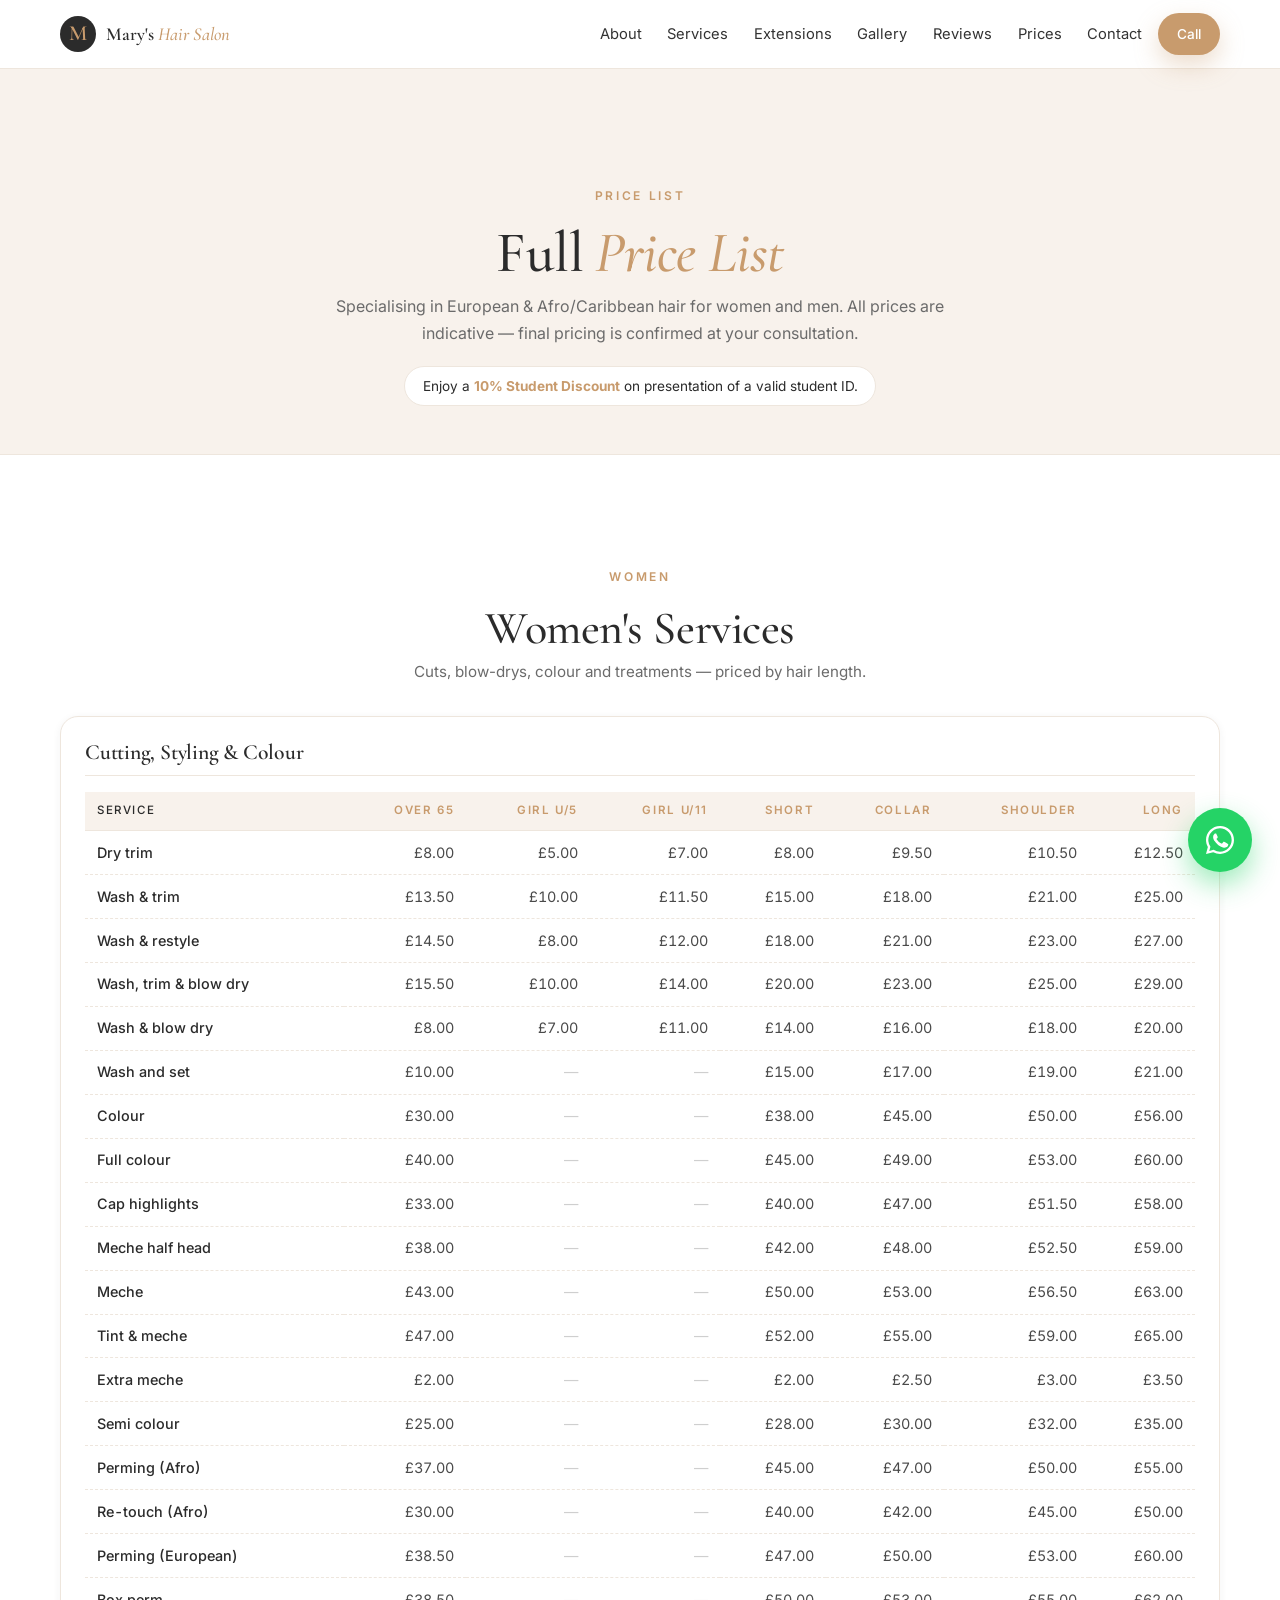
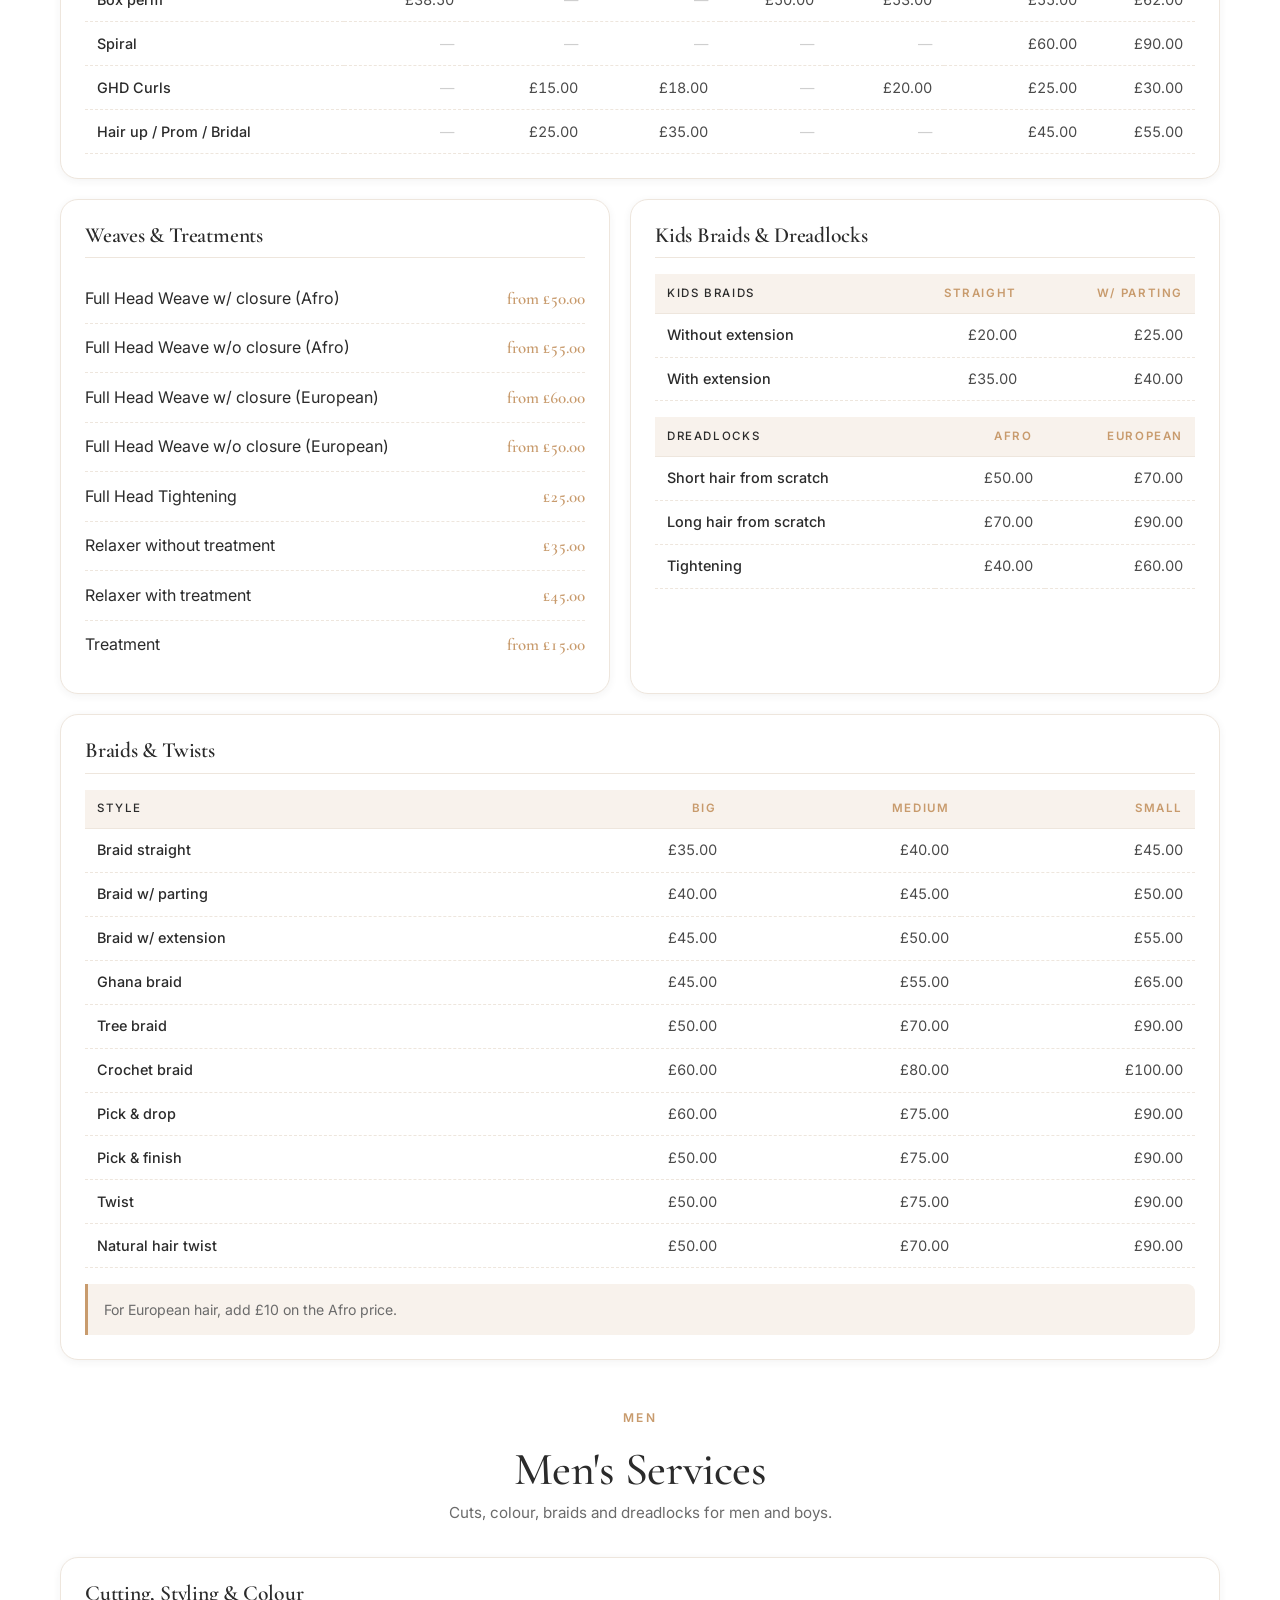
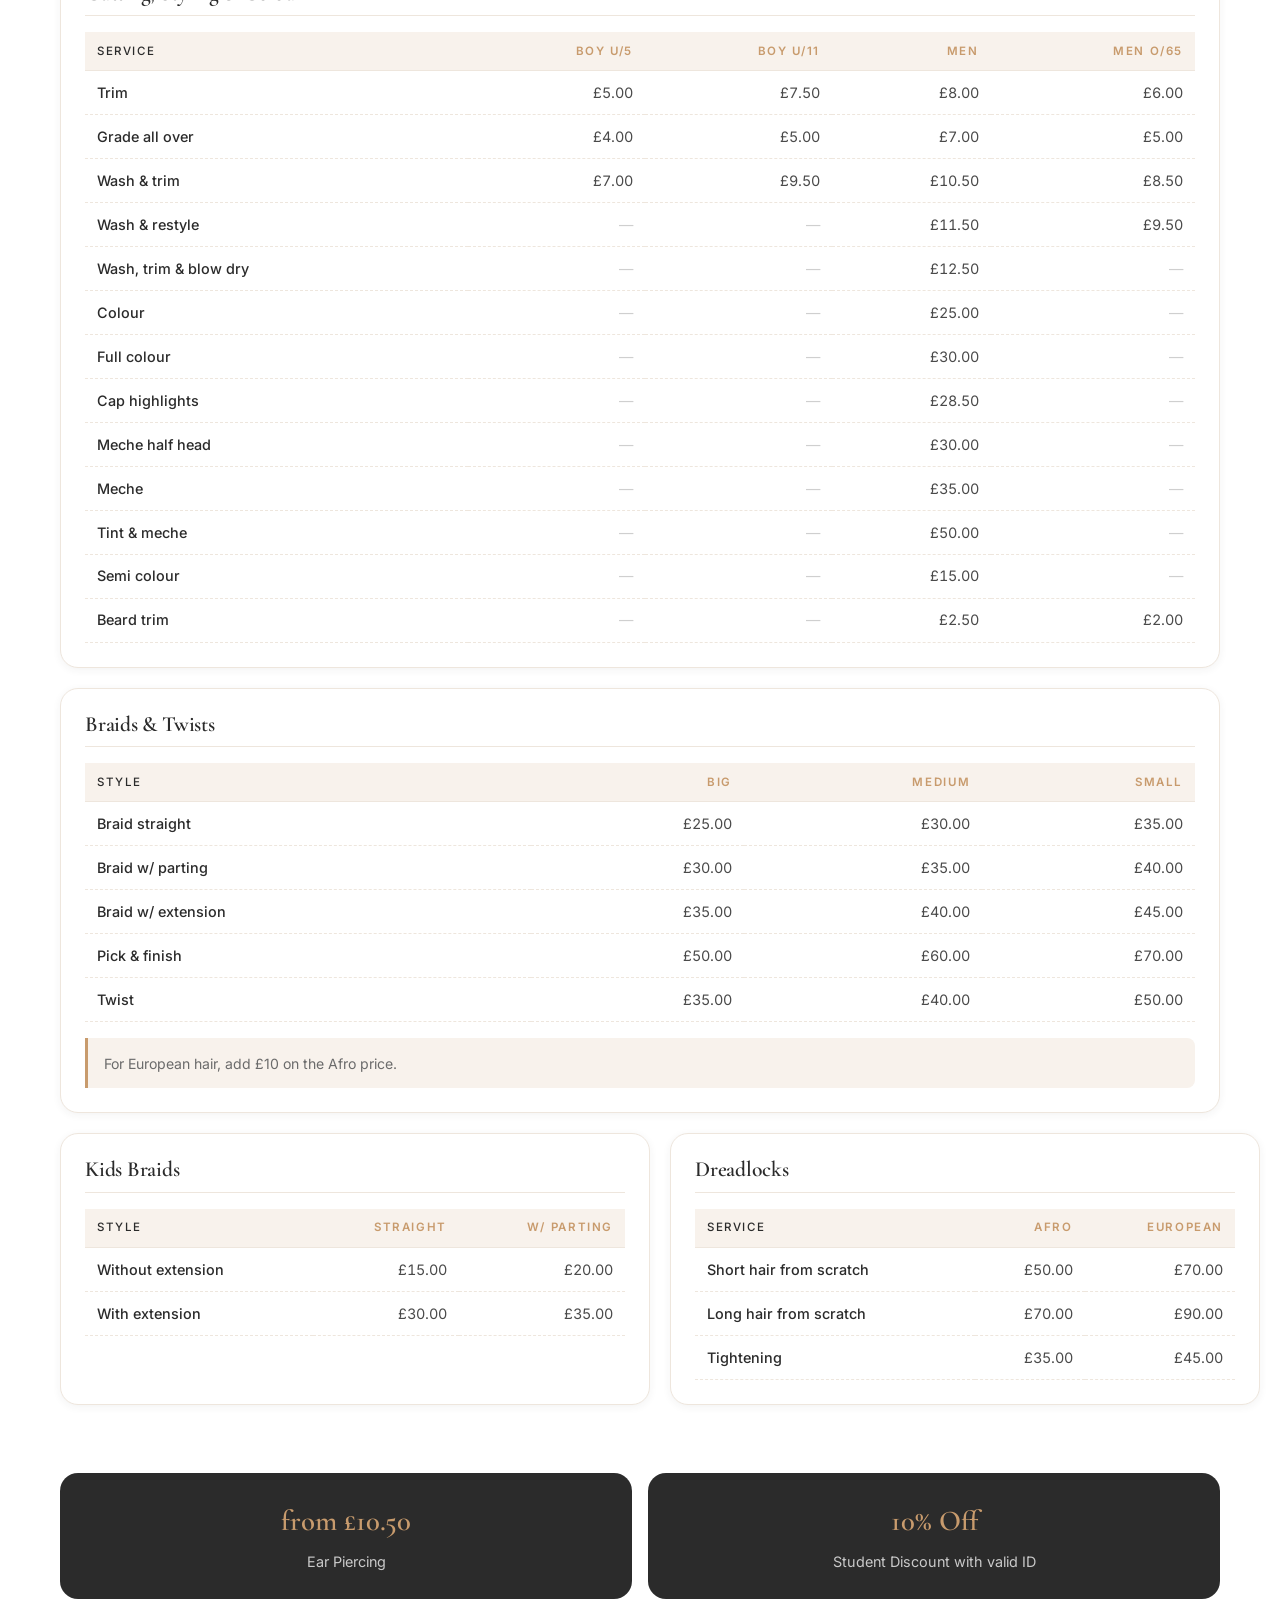
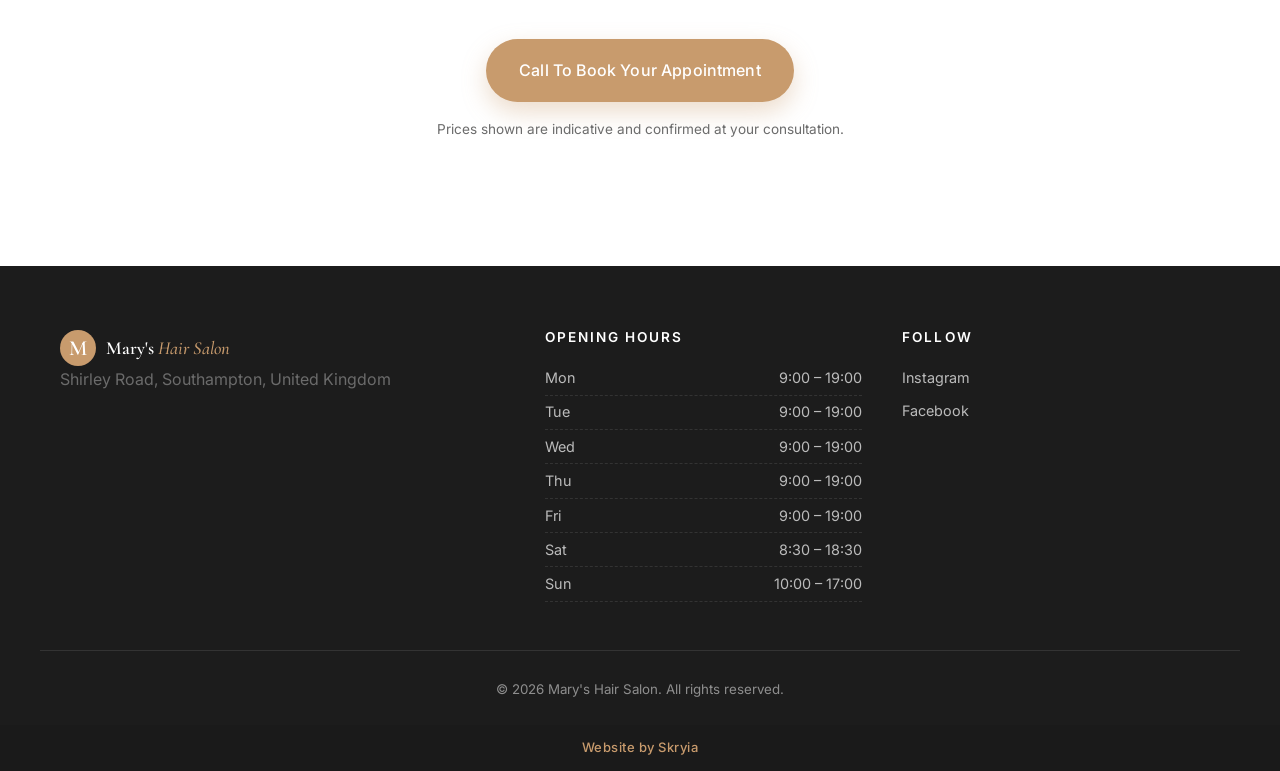
==== commit f5d3fd1a: "Changes Co-authored-by: Skryia <167187170+Skryia@users.noreply.github.com>" ====
--- a/public/salon/prices.html
+++ b/public/salon/prices.html
@@ -312,6 +312,10 @@
   </div>
 </footer>
 
+<div class="credit-bar">
+  <a href="https://www.skryia.com" target="_blank" rel="noopener">Website by Skryia</a>
+</div>
+
 <!-- ============ FLOATING WHATSAPP ============ -->
 <a href="#" class="wa-float" data-whatsapp aria-label="Chat on WhatsApp">
   <svg viewBox="0 0 24 24" width="28" height="28" fill="currentColor" aria-hidden="true"><path d="M20.5 3.5A11.9 11.9 0 0 0 12 0C5.4 0 0 5.4 0 12c0 2.1.6 4.2 1.6 6L0 24l6.2-1.6a12 12 0 0 0 5.8 1.5C18.6 24 24 18.6 24 12c0-3.2-1.2-6.2-3.5-8.5zM12 22a10 10 0 0 1-5.1-1.4l-.4-.2-3.7 1 1-3.6-.2-.4A10 10 0 1 1 22 12c0 5.5-4.5 10-10 10zm5.5-7.5c-.3-.2-1.8-.9-2-1s-.5-.2-.7.2-.8 1-1 1.2-.4.2-.7 0a8 8 0 0 1-4-3.5c-.3-.5.3-.5.9-1.6.1-.2 0-.4 0-.5s-.7-1.7-1-2.3c-.3-.6-.5-.5-.7-.5H8c-.2 0-.5 0-.8.4a3.6 3.6 0 0 0-1.1 2.7c0 1.6 1.1 3.1 1.3 3.3s2.3 3.5 5.5 4.9c.8.3 1.3.5 1.8.6.8.3 1.5.2 2 .1.6-.1 1.8-.7 2.1-1.5.3-.7.3-1.3.2-1.5s-.3-.2-.5-.3z"/></svg>
--- a/public/salon/styles.css
+++ b/public/salon/styles.css
@@ -1,3 +1,19 @@
+/* ============ Skryia credit bar ============ */
+.credit-bar {
+  background: #1a1a1a;
+  color: #f8f2ec;
+  text-align: center;
+  padding: 0.75rem 1rem;
+  font-family: "Inter", system-ui, sans-serif;
+  font-size: 0.8125rem;
+  letter-spacing: 0.04em;
+}
+.credit-bar a {
+  color: #C89B6D;
+  text-decoration: none;
+  font-weight: 500;
+}
+.credit-bar a:hover { text-decoration: underline; }
 /* =========================================================
    Mary's Hair Salon — luxury salon styling
    Palette: #C89B6D primary · #F8F2EC secondary · #2B2B2B accent · #FFFFFF bg
